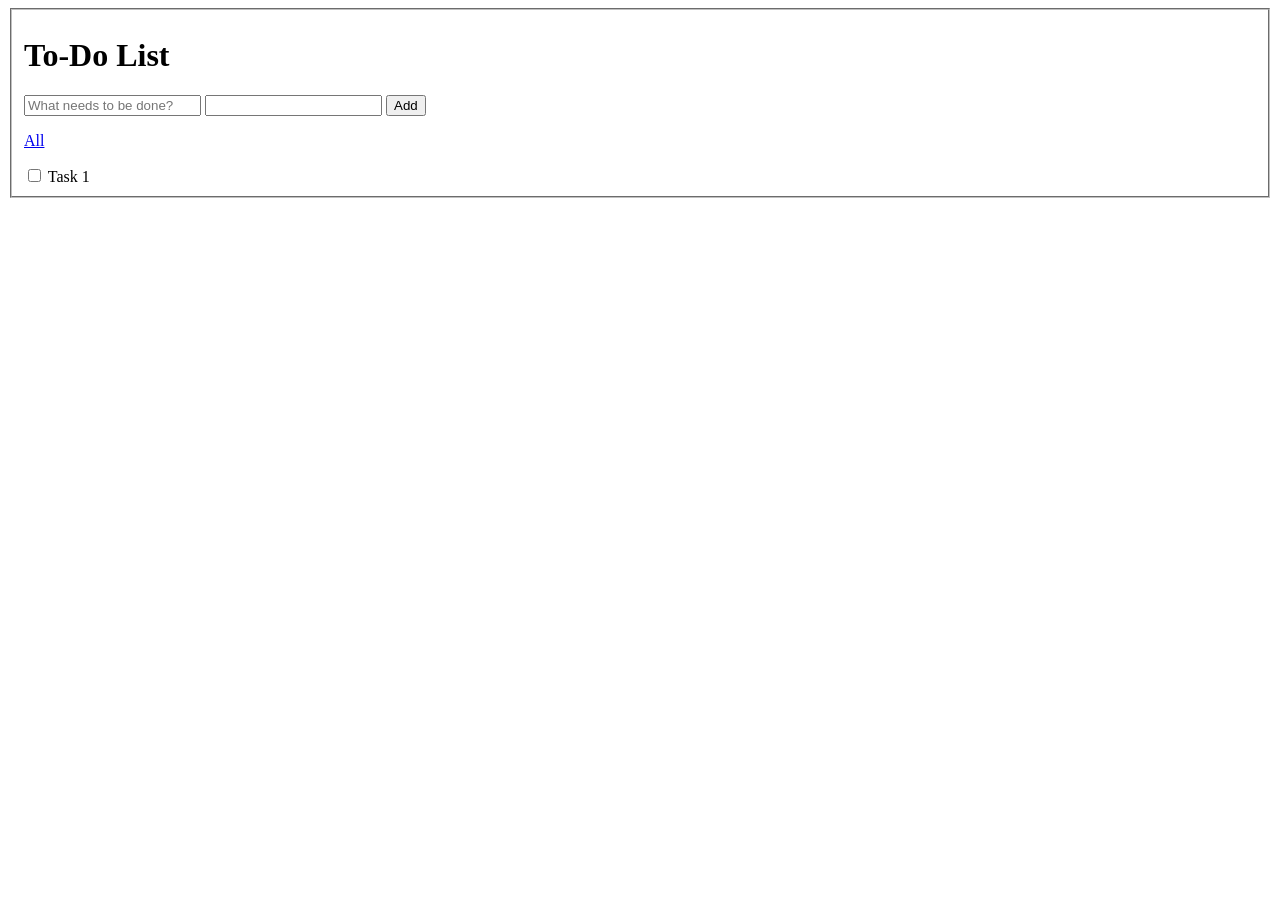
==== todo.html @ 3afb0532 "Added chnages" ====
<!DOCTYPE html>
<html lang="en">
  <head>
    <meta charset="utf-8">
    <meta name="viewport" content="width=device-width, initial-scale=1.0">
    <title>Prin135 To-Do List</title>
    </head>

  <body>
    <main>
    <fieldset class="listContainer">
        <h1> To-Do List</h1>
    <section class="todo-add">
        <form>
            <label for="ToDo Description"></label>
            <input
                type="text"
                name="name-todo"
                id="name-todo"
                required
                placeholder="What needs to be done?"
            />
            <label for="ToDo Hours"></label>
            <input
                type="text"
                name="hours-todo"
                id="hours-todo"
                required
            />

            <button class="add-btn" type="submit">Add</button>

            <p> <a href="#all">All </a> </p>
            
    <section class="checkbox-todo"></section>
            <input type="checkbox">
            <label>Task 1</label>
            
    </section>
        </form>
    </section>



    </fieldset>
    </main>







  </body>
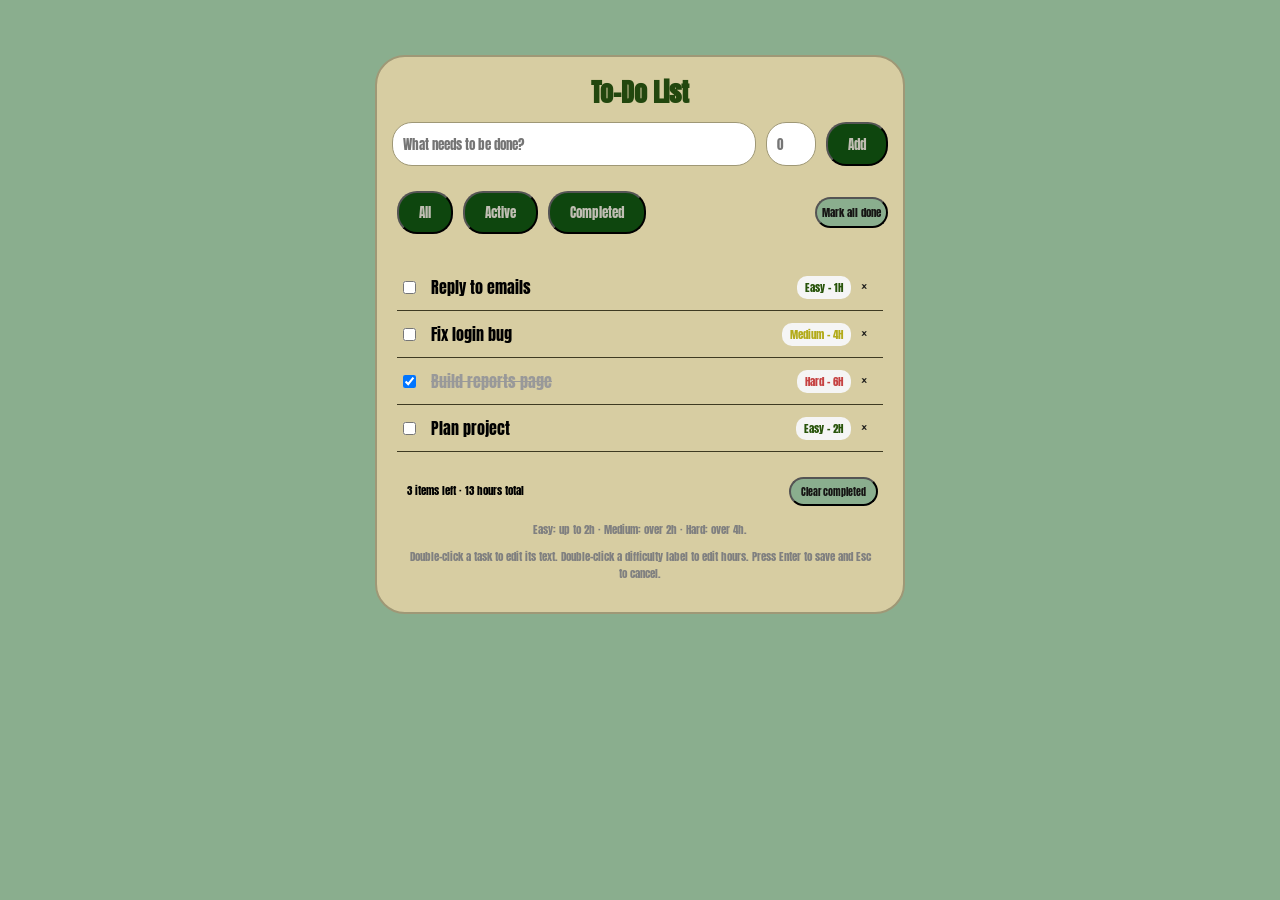
==== commit 969c5561: "Added changes" ====
--- a/todo.html
+++ b/todo.html
@@ -4,51 +4,91 @@
     <meta charset="utf-8">
     <meta name="viewport" content="width=device-width, initial-scale=1.0">
     <title>Prin135 To-Do List</title>
+    <link rel="preconnect" href="https://fonts.googleapis.com">
+<link rel="preconnect" href="https://fonts.gstatic.com" crossorigin>
+<link href="https://fonts.googleapis.com/css2?family=Anton&display=swap" rel="stylesheet">
+    <link rel="stylesheet" href="styles.css">
     </head>
 
   <body>
-    <main>
-    <fieldset class="listContainer">
-        <h1> To-Do List</h1>
-    <section class="todo-add">
-        <form>
-            <label for="ToDo Description"></label>
-            <input
-                type="text"
-                name="name-todo"
-                id="name-todo"
-                required
-                placeholder="What needs to be done?"
-            />
-            <label for="ToDo Hours"></label>
-            <input
-                type="text"
-                name="hours-todo"
-                id="hours-todo"
-                required
-            />
+    <div class="container">
+     <h1>To-Do List</h1>
 
-            <button class="add-btn" type="submit">Add</button>
+    <div class="todo-add">  
+      <input
+      type="text"
+      required
+      placeholder="What needs to be done?"/>
+      <input
+      type="number"
+      required
+      placeholder="0"
+      min="0"/>
+      <button class="add-btn">Add</button>
+      </div>
 
-            <p> <a href="#all">All </a> </p>
+      <div class="filter-sec">
+        <div class="filters">
+        <button class="filter"> All </button>
+        <button class="filter"> Active </button>
+        <button class="filter"> Completed </button>
+        </div>
+
+        <button class="mark-all">Mark all done</button>
+      </div>
             
-    <section class="checkbox-todo"></section>
-            <input type="checkbox">
-            <label>Task 1</label>
-            
-    </section>
-        </form>
-    </section>
+     <div class="todo-list">
+      <ul class="list">
 
+        <li class="list-item">
+          <input type="checkbox">
+          <span class="task-name">Reply to emails</span>
+          <span class="difficulty easy">Easy - 1H</span>
+          <button class="delete-btn">ˣ</button>
+        </li>
 
+        <li class="list-item">
+          <input type="checkbox">
+          <span class="task-name">Fix login bug</span>
+          <span class="difficulty medium">Medium - 4H</span>
+          <button class="delete-btn">ˣ</button>
+        </li>
 
-    </fieldset>
+        <li class="list-item completed">
+          <input type="checkbox" checked>
+          <span class="task-name">Build reports page</span>
+          <span class="difficulty hard">Hard - 6H</span>
+          <button class="delete-btn">ˣ</button>
+        </li>
+
+        <li class="list-item">
+          <input type="checkbox">
+          <span class="task-name">Plan project</span>
+          <span class="difficulty easy">Easy - 2H</span>
+          <button class="delete-btn">ˣ</button>
+        </li>
+      </ul>
+
+      <div class="footer">
+
+            <div class="footer-top">
+                <span>3 items left · 13 hours total</span>
+                <button class="clear-btn">Clear completed</button>
+            </div>
+
+            <div class="guide">
+                <p>Easy: up to 2h · Medium: over 2h · Hard: over 4h.</p>
+                <p>Double-click a task to edit its text.
+                Double-click a difficulty label to edit hours.
+                Press Enter to save and Esc to cancel.</p>
+            </div>
+
+        </div>
+
+    </div>
+
     </main>
+</div>
 
-
-
-
-
-
-
-  </body> +  </body> 
+  </html>
--- a/styles.css
+++ b/styles.css
@@ -0,0 +1,183 @@
+*{
+    margin: 0;
+    padding: 5px;
+    box-sizing: border-box;
+    font-family: "Anton", sans-serif;
+    font-style: normal;
+}
+
+
+body {
+  padding: 50px 15px;
+  display: flex;
+  justify-content: center;
+  background-color: rgb(138, 174, 142);
+}
+
+h1{
+    text-align: center;
+    font-size: 26px;
+    color: rgb(34, 71, 14);
+}
+
+.container{
+    width: 100%;
+    max-width: 530px;
+    background:rgb(215, 205, 162);
+    border: 2px solid rgb(159, 152, 118);
+    border-radius: 30px;
+    padding: 10px;
+}
+
+
+.todo-add{
+    display: flex;
+    gap: 10px;
+    margin-bottom: 10px;
+
+}
+
+input[type="text"],
+input[type="number"] {
+
+    padding: 10px;
+    border: 1px solid rgb(159, 152, 118);
+    border-radius: 20px;
+}
+
+input[type="text"]{
+    flex: 1;
+    min-width: 0;
+}
+
+input[type="number"]{
+    width: 50px;
+}
+
+.add-btn{
+    background:rgb(14, 70, 14);
+    border-radius: 20px;
+    color: rgb(192, 190, 179);
+    cursor: pointer;
+    padding: 10px 20px;
+}
+
+.filter-sec{
+    display: flex;
+    align-items: center;
+    margin-bottom: 10px;
+    justify-content: space-between;
+}
+
+.filters{
+    display: flex;
+    gap: 10px;
+}
+
+.filter{
+    background:rgb(14, 70, 14);
+    border-radius: 20px;
+    color: rgb(192, 190, 179);
+    cursor: pointer;
+    padding: 10px 20px;
+    font-size: 13px;
+}
+
+.mark-all{
+    background:rgb(138, 174, 142);
+    border-radius: 20px;
+    color: rgb(23, 22, 21);
+    cursor: pointer;
+    font-size: 11px;
+}
+
+.list{
+    list-style: none;
+}
+
+.list-item{
+    display: flex;
+    align-items: center;
+    justify-content: space-between;
+    padding: 6px;
+    border-bottom: 1px solid rgb(62, 58, 34);
+}
+
+.list-item input[type="checkbox"]{
+    margin-right: 10px;
+    cursor: pointer;
+}
+
+.task-name{
+    flex: 1;
+    min-width: 0;
+}
+
+.list-item.completed .task-name {
+    text-decoration: line-through;
+    color: #999;
+    /*FOR ITEM COMPLETED ONLY*/
+} 
+
+.difficulty {
+    font-size: 11px;
+    padding: 3px 8px;
+    border-radius: 10px;
+    white-space: nowrap;
+}
+
+.easy {
+    background: whitesmoke;
+    color: #28540b;
+}
+
+.medium {
+    background: whitesmoke;
+    color: #b3ab1b;
+}
+
+.hard {
+    background: whitesmoke;
+    color: rgb(198, 66, 66);
+}
+
+.delete-btn{
+    color: rgb(25, 25, 24);
+    cursor: pointer;
+    padding: 5px 10px;
+    background: transparent;
+    border:none;
+    font-weight: bolder;
+    
+}
+
+.delete-btn:hover {
+    color: rgb(175, 15, 15);
+}
+
+.footer{
+    margin-top: 10px;
+    font-size: 11px;
+    color:black;
+}
+
+.footer-top{
+    display: flex;
+    justify-content: space-between;
+    text-align: center;
+}
+
+.clear-btn{
+    background:rgb(138, 174, 142);
+    border-radius: 20px;
+    color: rgb(23, 22, 21);
+    cursor: pointer;
+    padding: 5px 10px;
+    font-size: 10px;
+}
+ .guide{
+    text-align: center;
+    font-size: 11px;
+    color: gray;
+ }
+
